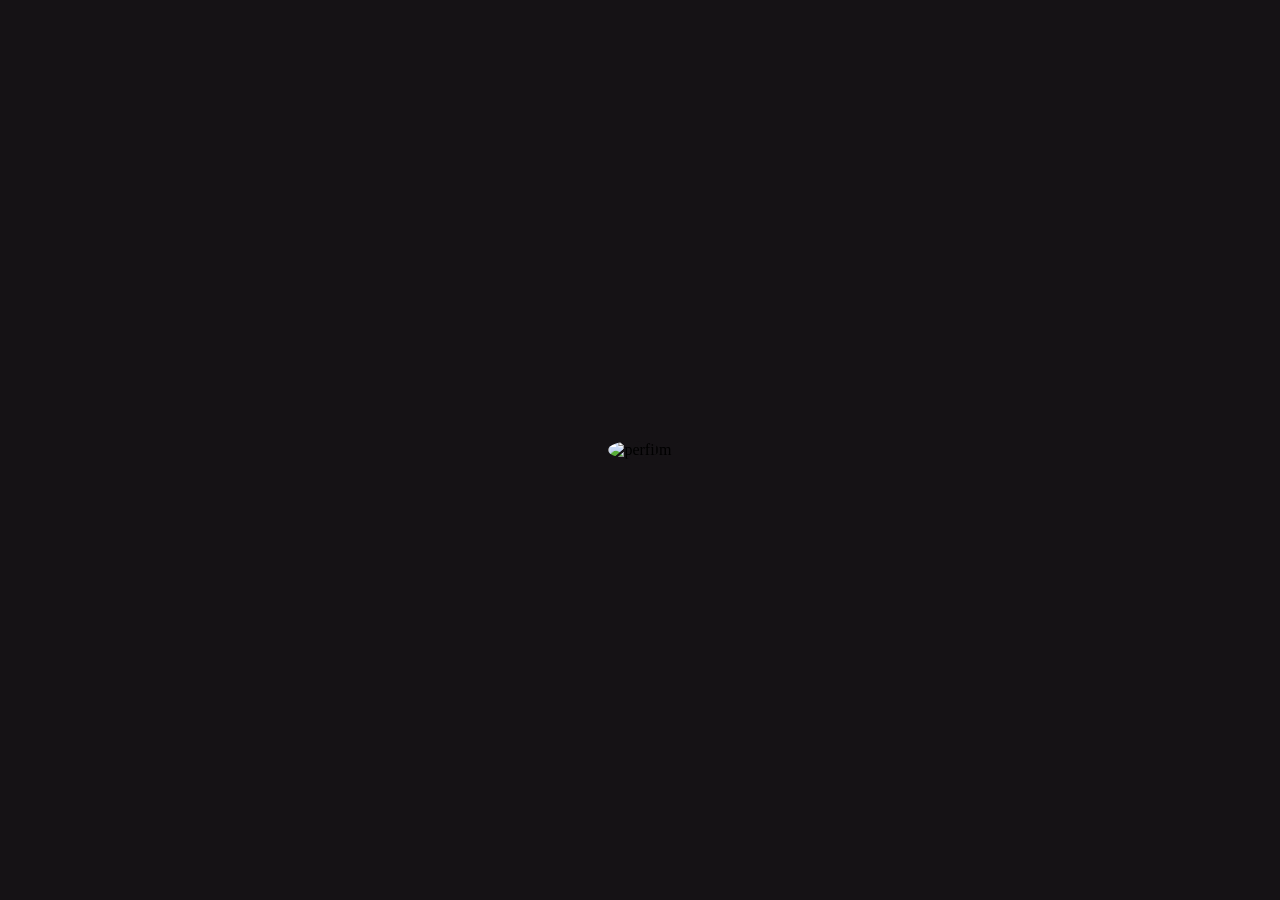
==== profile-border/index.html @ cfcccedc "Update profile-border" ====
<!DOCTYPE html>
<html lang="en">
<head>
    <title>Profile-border</title> 
    <!--Stylesheet-->   
    <link rel="stylesheet" href="style.css">
</head>
<body>
    <div class="container">
        <div class="border"> 
            
            <img src="src/imgs/profile-1.jpg" alt="perfil">       
        </div>
    </div>
</body>
</html>m
---- profile-border/style.css ----
*,
*::before,
*::after{
    padding: 0;
    margin: 0;
    box-sizing: border-box;
}
body{
    display: flex;
    justify-content: center;
    align-items: center;
    min-height: 100vh;
    background: #151215;
    
}
.container{
    position: relative;
}
.border{
    position: relative;
    width: 100%;
    height: 100%;
    background: #151215;
    overflow: hidden;    
    border-radius: 50%; 
    display: flex;
    justify-content: center;
    align-items: center;    
}
.border::before{
    content: "";
    position: absolute;
    /* inset: -10px 140px; */
    transition: 0.5s;
    background: linear-gradient(315deg, #00ccff, #d400d4);
    animation: animate 6s linear infinite;
}
/* .border:hover::before{
    inset: -10px 0px;
} */

@keyframes animate{
    0%{
        transform: rotate(0deg);
        inset: 0px 140px;
    }
    50%{
        transform: rotate(360deg);
        inset: -10px 0px;
    }
    100%{
        transform: rotate(0deg);
        inset: 140px 0px;
    }
}

/* @keyframes animate{
    0%{
        transform: rotate(0deg);
        inset: -10px 140px;
    }
    100%{
        transform: rotate(360deg);  
        inset: -10px 0px;
    }
    0%{
        transform: rotate(0deg);
        inset: -10px 140px;
    }    
} */

.border::after{
    content: "";
    position: absolute;
    inset: 36px;
    background: #151215;
    border-radius: 50%;
    z-index: 1;
}

/* 
div {
    height: 800px;
    width: 800px;    
    position: absolute; 
    transform: translate(-50%,-50%);
    top: 50%;
    left: 50%;
    border-radius: 100%;
    box-shadow: 0 20px 35px rgba(0, 0, 0, 0.3);  
    overflow: hidden;
}

div::before{
    content: "";
    height: 150%;
    width: 150%;
    position: absolute;
    background: conic-gradient(
        #fd004c,
        #fe9000,
        #fff020,
        #3edf4b,
        #3363ff,
        #b102b7,
        #fd004c
    );
    left: -25%;
    top: -25%;
}


div.container{
    content: "";
    position: absolute;
    background-color: transparent;
    height: 93%;
    width: 93%;
    top: 3.5%;
    left: 3.5%;
    border-radius: 100%; 
} 
*/
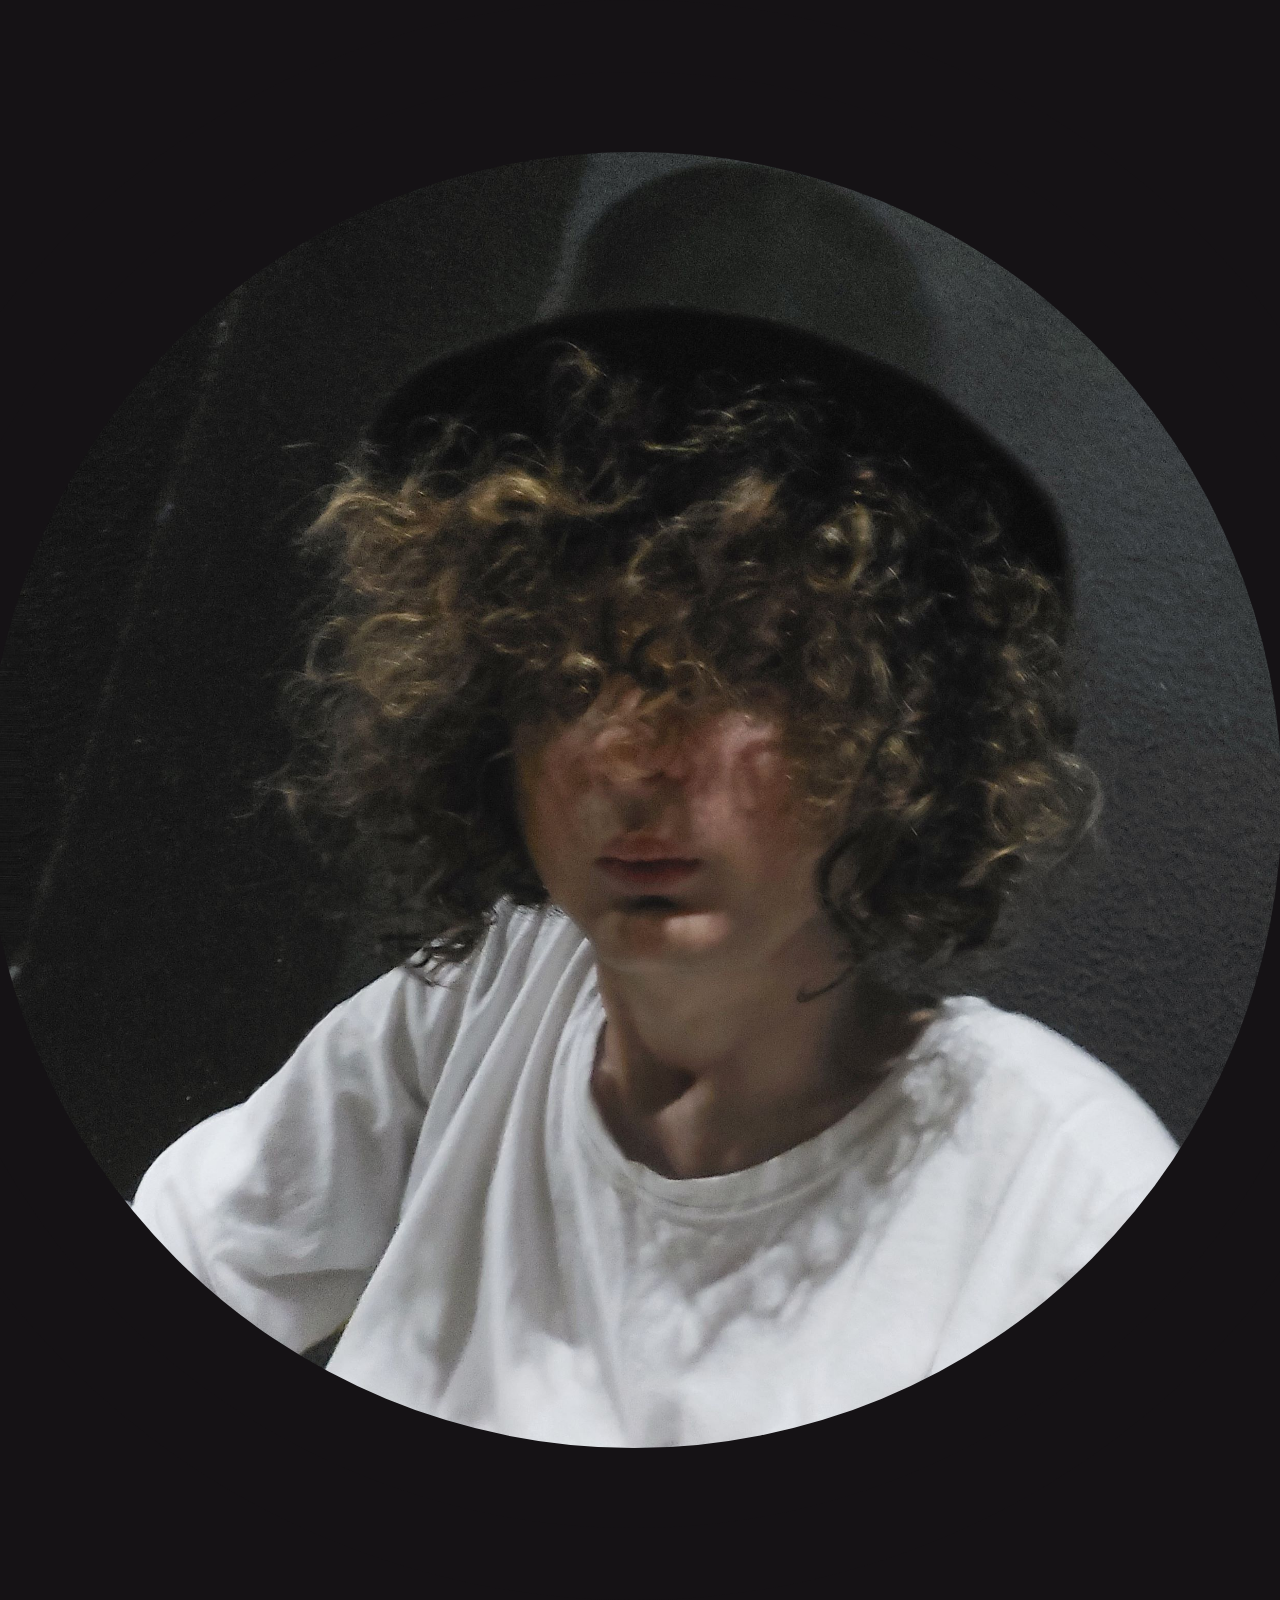
==== commit 02747264: "Update/profile-border" ====
--- a/profile-border/index.html
+++ b/profile-border/index.html
@@ -7,9 +7,10 @@
 </head>
 <body>
     <div class="container">
-        <div class="border"> 
-            
-            <img src="src/imgs/profile-1.jpg" alt="perfil">       
+        <div class="box">  
+            <div class="content"> 
+                <img src="src/imgs/profile.jpg" alt="perfil">       
+            </div>                          
         </div>
     </div>
 </body>
--- a/profile-border/style.css
+++ b/profile-border/style.css
@@ -10,16 +10,17 @@
     justify-content: center;
     align-items: center;
     min-height: 100vh;
-    background: #151215;
-    
+    background: #151215;    
 }
 .container{
     position: relative;
+    width: 100rem; 
+    height: 100rem;
 }
-.border{
+.box{
     position: relative;
-    width: 100%;
-    height: 100%;
+    width: 100rem; 
+    height: 100rem;
     background: #151215;
     overflow: hidden;    
     border-radius: 50%; 
@@ -27,97 +28,90 @@
     justify-content: center;
     align-items: center;    
 }
-.border::before{
+.box::before{
     content: "";
-    position: absolute;
-    /* inset: -10px 140px; */
-    transition: 0.5s;
-    background: linear-gradient(315deg, #00ccff, #d400d4);
-    animation: animate 6s linear infinite;
+    position: absolute;   
+    background: linear-gradient(365deg, #00ccff, #d400d4);
+        /* background: conic-gradient(
+            #fd004c,
+            #fe9000,
+            #fff020, 
+            #3edf4b, 
+            #3363ff,
+            #b102b7,
+            #fd004c
+    ); */
+    animation: animated-border 6s linear infinite;
 }
-/* .border:hover::before{
-    inset: -10px 0px;
-} */
-
-@keyframes animate{
+@keyframes animated-border{
     0%{
         transform: rotate(0deg);
-        inset: 0px 140px;
+        inset: -10px 0px;
+    }
+    25%{
+        transform: rotate(360deg);
+        inset: 0px 80px;
     }
     50%{
+        transform: rotate(180deg);
+        inset: 0px 160px;
+    }
+    75%{
         transform: rotate(360deg);
-        inset: -10px 0px;
+        inset: 0px 80px; 
     }
     100%{
         transform: rotate(0deg);
-        inset: 140px 0px;
+        inset: -10px 0px;
     }
 }
-
-/* @keyframes animate{
-    0%{
-        transform: rotate(0deg);
-        inset: -10px 140px;
-    }
-    100%{
-        transform: rotate(360deg);  
-        inset: -10px 0px;
-    }
-    0%{
-        transform: rotate(0deg);
-        inset: -10px 140px;
-    }    
-} */
-
-.border::after{
+.box::after{
     content: "";
     position: absolute;
-    inset: 36px;
+    inset: 5rem;
     background: #151215;
     border-radius: 50%;
     z-index: 1;
 }
-
-/* 
-div {
-    height: 800px;
-    width: 800px;    
+.content{
     position: absolute; 
-    transform: translate(-50%,-50%);
-    top: 50%;
-    left: 50%;
-    border-radius: 100%;
-    box-shadow: 0 20px 35px rgba(0, 0, 0, 0.3);  
+    inset: 4.5rem; 
+    display: flex;
+    justify-content: center;
+    align-items: center;  
+    border-radius: 50%;
+    background: transparent;
+    border: 5rem solid #151215;
+    background-size: cover;
+    z-index: 3; 
     overflow: hidden;
+} 
+.content img{
+    position: absolute;
+    top: 0;
+    left: 0;
+    width: 87.5rem;
+    height: 87.5rem;
+    object-fit: cover;
+    animation: animated-image 0.001s linear infinite;
 }
 
-div::before{
-    content: "";
-    height: 150%;
-    width: 150%;
-    position: absolute;
-    background: conic-gradient(
-        #fd004c,
-        #fe9000,
-        #fff020,
-        #3edf4b,
-        #3363ff,
-        #b102b7,
-        #fd004c
-    );
-    left: -25%;
-    top: -25%;
+@keyframes animated-image{
+    0% {
+        margin-left: 0;
+    }
+    25% {
+        margin-left: 0;
+    }
+    50% {
+        margin-left: -15px;
+    }
+    75% {
+        margin-left: 0;
+    }
+    100% {
+        margin-left: 0;
+
+    }
 }
-
-
-div.container{
-    content: "";
-    position: absolute;
-    background-color: transparent;
-    height: 93%;
-    width: 93%;
-    top: 3.5%;
-    left: 3.5%;
-    border-radius: 100%; 
-} 
-*/
+    
